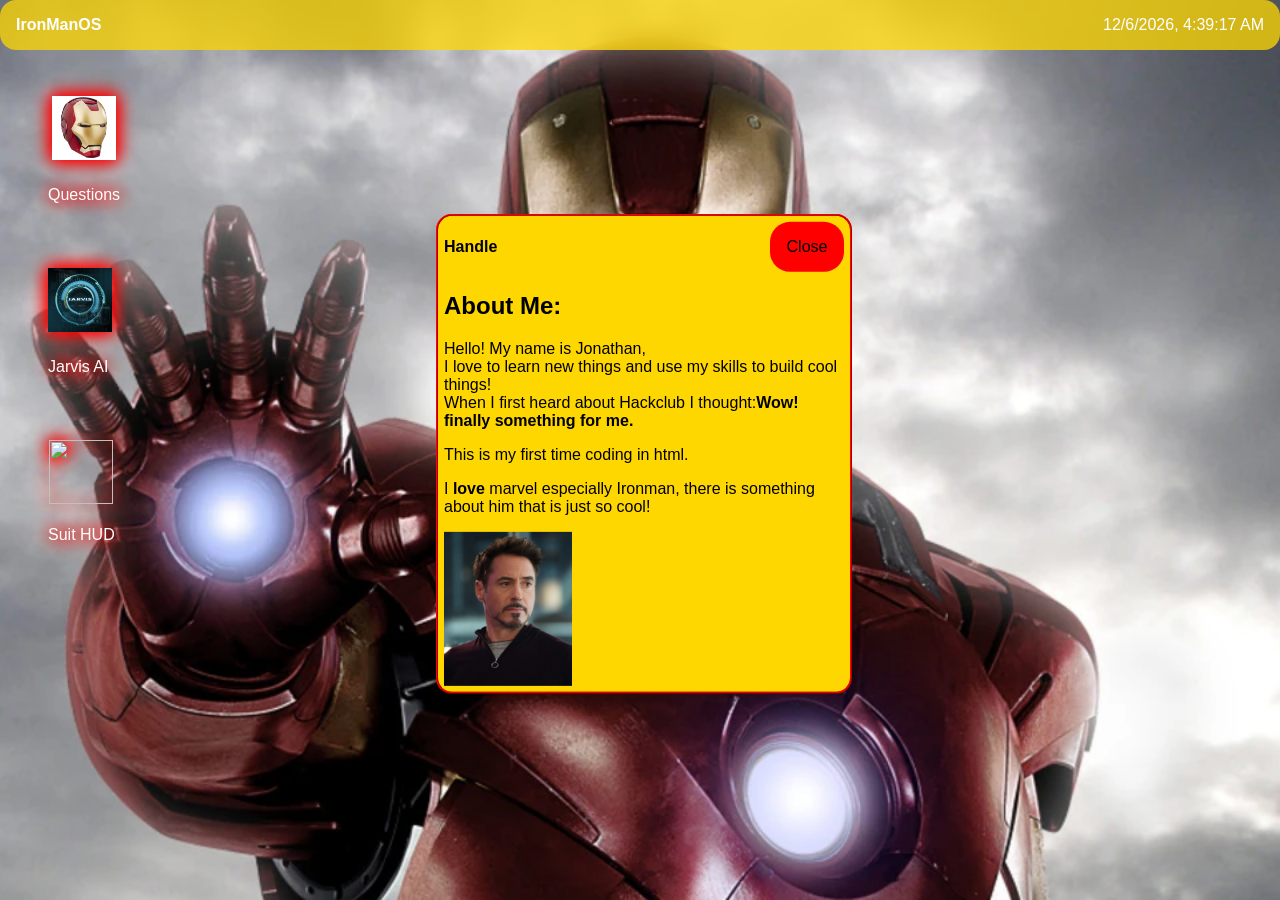
==== index.html @ e0ab9e58 "rename to index.html for GitHub Pages" ====
<!DOCTYPE html>
<html>
    <head>
        <link rel="stylesheet" type="text/css" href="style.css" />
    </head>
  <body style="background-image:url(./images/4805401-4716538-the_avengers_ironman_by_stephencanlas-d4zpaxl.png);background-size:cover; font-family:Helvetica, Noto Sans, sans-serif ;">
    <div class="window" id="welcome" style="top:50%; left:50%">
        
        <div class="windowheader">
            <p id="welcomeheader" style="margin: 0; font-weight: bold;">Handle</p> 
            <div class="closebutton" id="welcomeclose">Close</div>
        </div>
        <h2>About Me:</h2>
        <p>Hello! My name is Jonathan,<br>I love to learn new things and use my skills to build cool things!<br>When I first heard about Hackclub I thought:<strong>Wow! finally something for me.</strong></p>
        <p>This is my first time coding in html.</p>
        <p>I <strong>love</strong> marvel especially Ironman, there is something about him that is just so cool!</p>
        <img style="width: 128px; height: inherit; display:flex;" src=".\images\tony_stark.png">
        </div>

    <div id="top" style="display:flex; justify-content: space-between;
    position:absolute; width:100%; backdrop-filter: blur(10px); background-color: rgba(255,215,0,0.75); color:#fff; margin: 0; height:fit-content; border-radius: 16px;">
        <p style="margin-left: 16px; font-weight: 700; font-family: sans-serif;cursor:pointer;" id="welcomeopen">IronManOS</p>
        <p id="timeElement" style="margin-right: 16px;">Time</p>


    </div>

    <div id="desktopApps" class="desktopApps">
        <div class="app" onclick="handleIconTap(this)" data-window="questions">
            <img src="./images/81Y8fJUpbWL.jpg" class="app logo">
            <p class="app name">Questions</p>
        </div>
        <div class="app" onclick="handleIconTap(this)" data-window="jarvis">
            <img src="./images/3c486c80-729e-11ea-8279-5f9e57b8e2d9.jpg" class="app logo">
            <p class="app name">Jarvis AI</p>
        </div>
        <div class="app" onclick="handleIconTap(this)" data-window="hud">
            <img src="./images/arc_reactor.png" class="app logo">
            <p class="app name">Suit HUD</p>
        </div>

    </div>

    <div class="window" id="questions" style="display: none;">
        <div class="windowheader" id="questionsheader">
            <div class="closebutton" id="questionsclose" onmousedown="event.stopPropagation()">
                <p>Close</p>
            </div>
            <h3 class="headertext">Questions</h3>
            <div class="fullscreenbutton" id="questionsfull" onmousedown="event.stopPropagation()">
                <p>FullScreen</p>
            </div>

        </div>
        <div id="questionsbackground" style="background-color: #fff; margin-left: 6px;margin-right: 6px;box-sizing: border-box; border-radius: 12px; width: 360px;height: 400px;display: flex;flex-direction: column; padding: 10px;align-self: center;">
            <div id="questionsStartScreen" class="startScreen">
                <p style="font-family: Arial, Helvetica, sans-serif; margin-top: 3px;">Welcome to the Questions app!<br>Here we will figure out who is your favorite super hero,<br><strong>MAKE SURE YOU CHOOSE RIGHT!</strong></p>
                <img class="startScreenImg" src="./images/Robert_Downey_Jr._as_Tony_Stark_in_Avengers_Infinity_War.jpg" style="display: block; align-self: center; justify-content: center; width:200px; height: auto; padding-bottom: 10px;">
                <div class="continueButton" style="display: flex;flex-direction: column; margin-top: auto;justify-content: center;margin-bottom: 10px; background-color: bisque; width: 150px; border-radius: 20px; margin-left: auto; margin-right: auto;" onmousedown="clearStartingScreen(document.querySelector('#questionsStartScreen')); document.querySelector('#quizContainer').style.display='flex';">
                    <h3 style="display: flex;text-align: center; justify-content: center;position: relative; margin: 10px;">Continue</h3>
                </div>
            </div>
            <div id="quizContainer" style="display: none; flex-direction: column;">
                <h3 id="question" style="text-align: center; font-family: Arial, Helvetica, sans-serif; font-weight: bold;margin-top: 8px;margin-bottom: -8px;"></h3>
                <img id="image" src="">
                <div class="options" id="optionA" onmousedown="verifyAnswer('A', event)">
                    <p></p>
                </div>
                <div class="options" id="optionB" onmousedown="verifyAnswer('B, event')">
                    <p></p>
                </div>
            
            </div>
        </div>
        
    </div>

    <div class="window" id="jarvis" style="display: none;">
        <div class="windowheader" id="jarvisheader">
            <div class="closebutton" id="jarvisclose" onmousedown="event.stopPropagation()">
                <p>Close</p>
            </div>
            <h3 class="headertext">Jarvis</h3>
            <div class="fullscreenbutton" id="jarvisfull" onmousedown="event.stopPropagation()">
                <p>FullScreen</p>
            </div>

        </div>
        <div id="jarvisbackground" style="background-color: #fff; margin-left: 6px;margin-right: 6px;box-sizing: border-box; border-radius: 12px; width: 360px;height: 400px;display: flex;flex-direction: column; padding: 10px;align-self: center;">
            <div id="jarvisStartScreen" class="startScreen">
                <h3 style="font-family: Arial, Helvetica, sans-serif; margin-top: 3px;">Welcome to the Jarvis app!</h3>
                <img class="startScreenImg" src="./images/3c486c80-729e-11ea-8279-5f9e57b8e2d9.jpg" style="display: block; align-self: center; justify-content: center; width:200px; height: auto; padding-bottom: 10px; margin-top: 20px;">
                <div class="continueButton" style="display: flex;flex-direction: column; margin-top: auto;justify-content: center;margin-bottom: 10px; background-color: bisque; width: 150px; border-radius: 20px; margin-left: auto; margin-right: auto;" onmousedown="clearStartingScreen(document.querySelector('#jarvisStartScreen')); document.querySelector('#jarvisContainer').style.display='flex';
                    startJarvisVideo()">
                    <h3 style="display: flex;text-align: center; justify-content: center;position: relative; margin: 10px;">Continue</h3>
                </div>
            </div>
            <div id="jarvisContainer" style="display: none; flex-direction: column;">
                <video id="jarvisVideo" style="width:100%; border-radius: 8px;">
                    <source src="videos/Animate_the_uploaded_JARVI (1).mp4" type="video/mp4">
                </video>
            </div>
        </div>
    </div>
    <div class="window" id="hud" style="display: none;">
        <div class="windowheader" id="hudheader">
            <div class="closebutton" id="hudclose" onmousedown="event.stopPropagation()">
                <p>Close</p>
            </div>
            <h3 class="headertext">Suit HUD</h3>
            

        </div>
        <div id="hudbackground" style="background-color: #050a0f; margin-left: 6px;margin-right: 6px;box-sizing: border-box; border-radius: 12px; width: 360px;height: 400px;display: flex;flex-direction: column; padding: 10px;align-self: center; position: relative; overflow: hidden;">
            <div id="hudContainer">
                <div class="hud-corner corner-tl"></div>
                <div class="hud-corner corner-tr"></div>
                <div class="hud-corner corner-bl"></div>
                <div class="hud-corner corner-br"></div>
                <div id="scan-line"></div>
                <div id="suitDiag" class="hud-hidden">
                    <p class="title">Suit diagnostics</p>
                    <div class="DiagInfo">
                        <p class="stat-name">ARC REACTOR</p>
                        <div class="bar" id="arc-reactor-bar" style="background: #00d4ff11; height: 6px;">
                            <div style="background: #00d4ff; width: 88%; height: 6px;"></div>
                        </div>
                        <p class="stat-value" id="arc-reactor-value">88%</p>
                    </div>
                    <div class="DiagInfo">
                        <p class="stat-name">LEFT REPULSOR</p>
                        <div class="bar" id="left-repulsor-bar" style="background: #00d4ff11; height: 6px;">
                            <div style="background: #00d4ff; width: 88%; height: 6px;"></div>
                        </div>
                        <p class="stat-value" id="left-repulsor-value">88%</p>
                    </div>
                    <div class="DiagInfo">
                        <p class="stat-name">RIGHT REPULSOR</p>
                        <div class="bar" id="right-repulsor-bar" style="background: #00d4ff11; height: 6px;">
                            <div style="background: #00d4ff; width: 88%; height: 6px;"></div>
                        </div>
                        <p class="stat-value" id="right-repulsor-value">88%</p>
                    </div>
                    <div class="DiagInfo">
                        <p class="stat-name">FLIGHT SYSTEM</p>
                        <div class="bar" id="flight-system-bar" style="background: #00d4ff11; height: 6px;">
                            <div style="background: #00d4ff; width: 67%; height: 6px;"></div>
                        </div>
                        <p class="stat-value" id="flight-system-value">88%</p>
                    </div>
                    <div class="DiagInfo">
                        <p class="stat-name">STRUCTURAL INTEGRITY</p>
                        <div class="bar" id="structural-integrity-bar" style="background: #00d4ff11; height: 6px;">
                            <div style="background: #00d4ff; width: 88%; height: 6px;"></div>
                        </div>
                        <p class="stat-value"  id="structural-integrity-value">88%</p>
                    </div>
                    <div class="status">
                        <div class="status-display"></div>
                        <p class="status-name">JARVIS ONLINE</p>
                    </div>
                    <div class="status">
                        <div class="status-display"></div>
                        <p class="status-name">WEAPONS SAFE</p>
                    </div>
                    <div class="status">
                        <div class="status-display" style="background-color: #ff6b00;"></div>
                        <p class="status-name">HULL BREACH</p>
                    </div>
                </div>
                <div class="divider"></div>
                <div id="centerPanel" class="hud-hidden">
                    <div id="arcReactor">
                        <div class="arc-ring arc-ring-1"></div>
                        <div class="arc-ring arc-ring-2"></div>
                        <div class="arc-ring arc-ring-3"></div>
                        <div class="arc-core">
                            <p class="arc-core-value" id="arc-core-value">97%</p>
                        </div>
                    </div>
                    <p id="battery">97.4%</p>
                </div>
                <div class="divider"></div>
                <div id="environment" class="hud-hidden">
                    <p class="title">Environment</p>
                    <div class="envInfo">
                        <p class="envInfoName">ALTITUDE</p>
                        <p class="envInfoValue" id="altitude-value">3,420 M</p>
                    </div>
                    <div class="envInfo">
                        <p class="envInfoName">SPEED</p>
                        <p class="envInfoValue" id="speed-value">812 KMH</p>
                    </div>
                    <div class="envInfo">
                        <p class="envInfoName">TEMPERATURE</p>
                        <p class="envInfoValue" id="temperature-value">-14°C</p>
                    </div>
                    <div class="envInfo">
                        <p class="envInfoName">THREAT LEVEL</p>
                        <p class="envInfoValue" id="threat-value">HIGH</p>
                    </div>
                    <div class="envInfo">
                        <p class="envInfoName">TARGETS</p>
                        <p class="envInfoValue" id="targets-value">3 LOCKED</p>
                    </div>
                    <div class="radar">
                        <div class="radar-cross-v"></div>
                        <div class="radar-cross-h"></div>
                        <div class="radar-sweep"></div>
                        <div class="radar-blip"></div>
                    </div>
                </div>
                
            </div>
        </div>
    </div>
    <script src="script.js"></script>
</body>
</html>
---- style.css ----
html, body {
    margin: 0;
    padding: 0;
    overflow: hidden;
    height: 100%;
}

.closebutton {
    background-color: red;
    width:50px;
    height: 50px; 
    border-radius: 20px; 
    position:relative;
    display: flex;
    justify-content: center; 
    align-items: center;
    padding: 0 12px;
    cursor: pointer;
}

.fullscreenbutton {
    background-color: rgba(0,0,0,0.6);
    color: #fff;
    padding: 0 12px;
    height: 50px;
    border-radius: 20px;
    display: flex;
    align-items: center;
    justify-content: center;
    cursor: pointer;
    white-space: nowrap;
    align-self: end;
}

.fullscreenbutton p {
    margin: 0;
    font-size: 12px;
    font-family: Arial, Helvetica, sans-serif;
}
.window {
    list-style-type: square; 
    padding: 6px; 
    border: 2px ridge red; 
    margin: 4px; 
    border-radius: 16px; 
    position:absolute; 
    transform:translate(-50%,-50%);
    top: calc(50% - 240px);
    left: calc(50% - 260px);
    background-color: gold; 
    flex-direction: column; 
    width:400px
}

.windowheader{
    user-select: none;
    cursor: grab;
    align-items: center;
    width: 100%;
    display: flex;
    justify-content: space-between;
    position: relative;
    margin-bottom: 12px;
    flex-direction: row;
    gap: 8px;
}

.desktopApps{
    padding-top: 64px;
    padding-left: 16px;
}

.app{
    text-align: center;
    padding: 16px;
    filter: drop-shadow(0 0 8px red);
    width: fit-content;
    cursor: pointer;
}

.app .logo{
    width: 64px;
    height: 64px;
    border-radius: 16px;
    object-fit: cover;
}

.app .name{
    margin: 0px;
    margin-top: -10px;
    color:#fff;
}

.window:fullscreen,
.window.maximized {
    width: 100vw;
    height: 100vh;
    border-radius: 0;
    transform: none;
    top: 0 !important;
    left: 0 !important;
    box-sizing: border-box;
    display: flex;
    flex-direction: column;
    overflow: hidden;
}

.window:fullscreen .windowheader,
.window.maximized .windowheader {
    padding: 0 12px;
}

.window:fullscreen > div:last-child,
.window.maximized > div:last-child {
    width: calc(100% - 12px) !important;
    flex: 1 !important;
    height: auto !important;
    min-height: 0;
    border-radius: 0 0 12px 12px;
    overflow: hidden;
}

.window:fullscreen .startScreen,
.window:fullscreen #quizContainer,
.window:fullscreen #jarvisContainer,
.window.maximized #hudContainer {
    width: 100%;
    height: 100%;
}

.window:fullscreen #jarvisVideo {
    width: 100%;
    height: 100%;
    object-fit: contain;
}

.window:fullscreen .startScreen p,
.window:fullscreen .startScreen h3,
.window:fullscreen .startScreen h2 {
    font-size: 2.2vw;
}

.window:fullscreen .startScreenImg {
    width: 28vw !important;
    height: auto !important;
}

.window:fullscreen .continueButton {
    width: 18vw !important;
    border-radius: 2vw !important;
}

.window:fullscreen .continueButton h3 {
    font-size: 2vw;
}

.window:fullscreen #question {
    font-size: 2.8vw;
}

.window:fullscreen .options {
    max-width: 50vw;
    padding: 1vw 0;
}

.window:fullscreen .options p {
    font-size: 2vw;
}

.headerleft {
    display: flex;
    align-items: center;
    gap: 8px;
}

.headertext {
    display: flex;
    align-items: center;
    justify-content: center;
    flex:1;
    margin: 0;
    font-family: Arial, Helvetica, sans-serif;    
    
}
.startScreen{
    display: flex;
    flex-direction: column;
    height: 100%;
    box-sizing: border-box;
}
#quizContainer {
    display:none;
    flex-direction: column;
    gap:12px;
    align-items: center;
    width:100%;
    height: 100%;
    box-sizing: border-box;
    padding: 10px 20px 15px 20px;

}

#question {
    text-align: center; 
    font-family: Arial, Helvetica, sans-serif; 
    font-weight: bold;
    font-size: 18px;
    color: #222;
    margin-top: 5px;
    margin-bottom: 15px;
}
#image {
    display: block;
    margin: 0 auto;
    padding-top: 5px;
    border-radius: 8px;
    box-shadow: 0 2px 8px rgba(0,0,0,0.1);
    height: auto;
    width: 100%;
    max-width: 280px;
}
.options {
    display: flex;
    background-color: #f32013;
    border-radius: 20px;
    flex-direction: column;
    justify-content: center;
    align-items: center;
    width: 100%;
    max-width: 280px;
    cursor: pointer;
    transition: background-color o.2s, transform 0.1s;

    
}

.options p {
    margin: 10px 0;
    font-family: Arial, Helvetica, sans-serif;
    color: white;
    font-weight: bold;
}

.options:hover{
    background-color: #ffcc00;
}
.options:hover p{
    color:#222
}

.options:first-of-type{
    margin-top: auto;
    margin-bottom: 10px;
}

#jarvisContainer {
    display:none;
    flex-direction: column;
    gap:12px;
    align-items: center;
    width:100%;
    height: 100%;
    box-sizing: border-box;
    padding: 10px 20px 15px 20px;
}

#jarvisVideo {
    width: 100%;
    border-radius: 8px;
    height: 360px;
}

#suitDiag {
    width: calc(20% - 10px);
    height: 100%;
    margin-left: 24px;
    margin-top: 24px;
}

.DiagInfo {
    padding-bottom: 16px;
}

.stat-name {
    color: #00d4ff88;
}

.bar {
    display: flex;
}

.stat-value {
    text-align: right;
    color:#00d4ff;
}

.title {
    color: #00d4ff88;
    font-size: 24px;
}

.status-name {
    color: #00d4ff88;
    margin: 4px;
}

.status-display {
    width: 16px;
    height: 16px;
    border-radius: 50%;
    background-color: #00ff88;
    margin-right: 10px;
    animation: blip 3s ease-in-out infinite
}

.status {
    display: flex;
    flex-direction: row;
    align-items: center;
    margin: 4px 0;
}


#hudContainer {
    display: flex;
}

.divider {
    width: 1px;
    height: 100%;
    background-color: #00d4ff33;
    margin-left: 24px;
    margin-right: 24px;
}

#hudMiddle {
    flex: 1;
}

#environment {
    width: calc(20% - 10px);
    height: 100%;
    margin-top: 24px;
    display: flex;
    flex-direction: column;
    margin-right: 24px;
}

.envInfo {
    display: flex;
    flex-direction: row;
    justify-content: space-between;
    margin: 8px 0;
}
.envInfoName {
    color: #00d4ff88;
}

.envInfoValue {
    color:#00d4ff;
}

.radar {
    width: 200px;
    height: 200px;
    border-radius: 50%;
    border: 1px solid #00d4ff33;
    position: relative;
    overflow: hidden;
    margin: 32px auto 0;
}

.radar-cross-v {
    position: absolute;
    left: 50%;
    top: 0;
    width: 1px;
    height: 100%;
    background: #00d4ff22;
}

.radar-cross-h {
    position: absolute;
    top: 50%;
    left: 0;
    width: 100%;
    height: 1px;
    background: #00d4ff22;
}

.radar-sweep {
    position: absolute;
    top: 0;
    left: 50%;
    width: 50%;
    height: 50%;
    transform-origin: 0% 100%;
    background: linear-gradient(90deg, transparent, #00d4ff33);
    animation: sweep 3s linear infinite;
}

@keyframes sweep {
    from { transform: rotate(0deg); }
    to { transform: rotate(360deg); }
}

.radar-blip {
    position: absolute;
    width: 4px;
    height: 4px;
    border-radius: 50%;
    background: #00ff88;
    top: 45px;
    left: 120px;
    animation: blip 3s ease-in-out infinite;
}

@keyframes blip {
    0%, 100% { opacity: 1; }
    50% { opacity: 0.2; }
}

#arcReactor {
    width: 260px;
    height: 260px;
    position: relative;
    margin: 0 auto;
    display: flex;
    align-items: center;
    justify-content: center;
}

.arc-ring {
    position: absolute;
    border-radius: 50%;
    border: 2px solid transparent;
}

.arc-ring-1 {
    width: 260px;
    height: 260px;
    border-top-color: #00d4ff;
    animation: spin 4s linear infinite;
}

.arc-ring-2 {
    width: 200px;
    height: 200px;
    border-right-color: #00d4ff99;
    animation: spin 2.5s linear infinite reverse;
}

.arc-ring-3 {
    width: 140px;
    height: 140px;
    border-top-color: #00d4ffcc;
    border-left-color: #00d4ffcc;
    animation: spin 1.5s linear infinite;
}

.arc-core {
    width: 40px;
    height: 40px;
    border-radius: 50%;
    background: #00d4ff22;
    border: 2px solid #00d4ff;
    display: flex;
    align-items: center;
    justify-content: center;
}

.arc-core-value {
    font-size: 18px;
    color: #00d4ff;
    margin: 0;
}

@keyframes spin {
    from { transform: rotate(0deg); }
    to { transform: rotate(360deg); }
}

#centerPanel {
    flex: 1;
    display: flex;
    flex-direction: column;
    align-items: center;
    justify-content: center;
    gap: 16px;
}

#battery {
    font-size: 32px;
    color:#00d4ff;
    text-align: center;
}

#scan-line {
    position: absolute;
    left: 0;
    width: 100%;
    height: 2px;
    background-color: #00d4ff11;
    animation: scan 8s ease-in-out infinite;
}


@keyframes scan {
    0%, 15% {
        top: 0;
        opacity: 0;
    }
    25% {
        opacity: 1;
    }
    75% {
        opacity: 1;
    }
    85%, 100% {
        top: 100%;
        opacity: 0;
    }
}

.hud-hidden {
    opacity: 0;
}

#suitDiag,
#arcReactor,
#environment {
    transition: opacity 0.4s ease;
}

.hud-corner {
    position: absolute;
    width: 16px;
    height: 16px;
}

.corner-tl {
    top: 8px;
    left: 8px;
    border-top: 1px solid #00d4ff88;
    border-left: 1px solid #00d4ff88;
}

.corner-tr {
    top: 8px;
    right: 8px;
    border-top: 1px solid #00d4ff88;
    border-right: 1px solid #00d4ff88;
}

.corner-bl {
    bottom: 8px;
    left: 8px;
    border-bottom: 1px solid #00d4ff88;
    border-left: 1px solid #00d4ff88;
}

.corner-br {
    bottom: 8px;
    right: 8px;
    border-bottom: 1px solid #00d4ff88;
    border-right: 1px solid #00d4ff88;
}
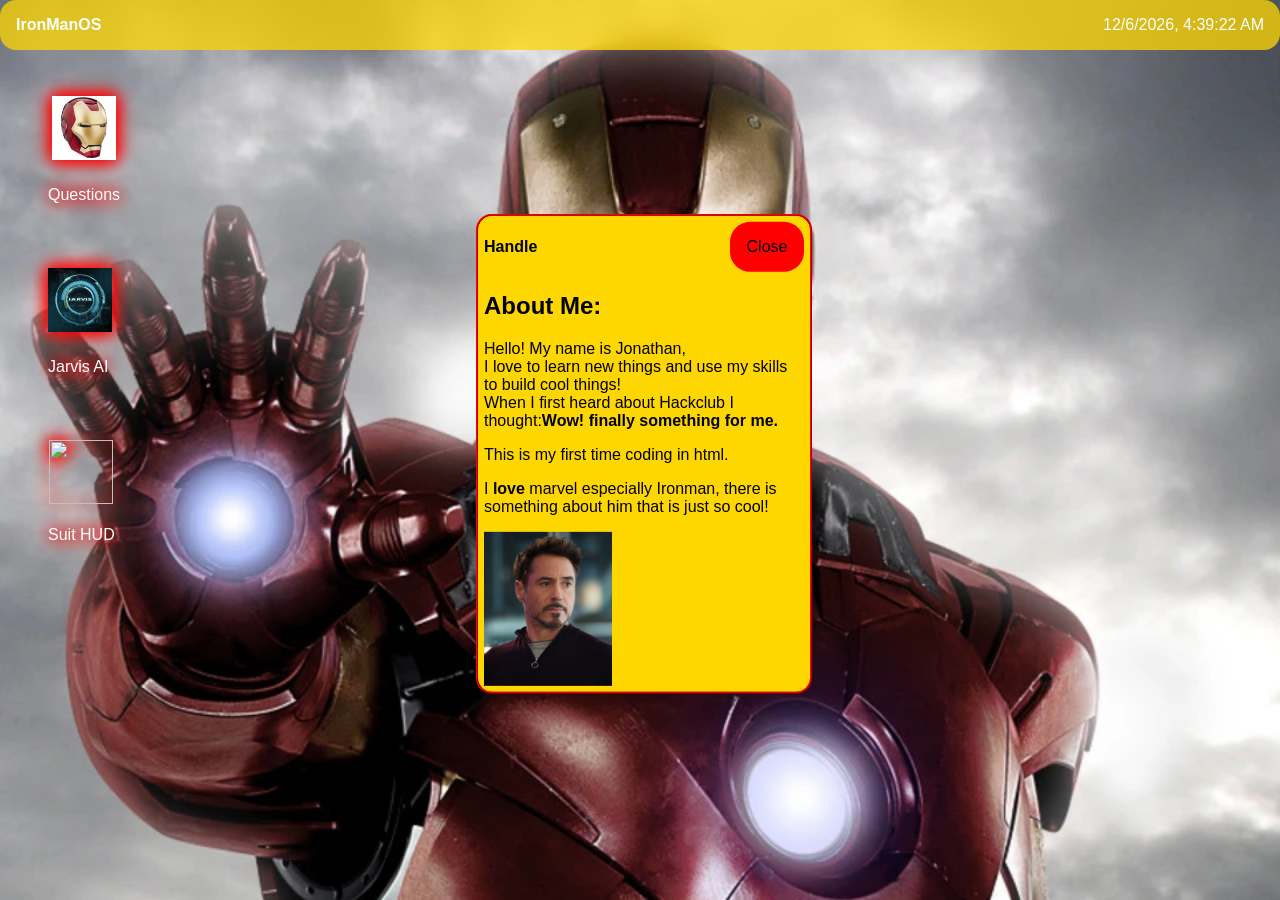
==== commit 4bf22f87: "made windows smaller, made sure the windows can't cross the topbar" ====
--- a/index.html
+++ b/index.html
@@ -52,11 +52,11 @@
             </div>
 
         </div>
-        <div id="questionsbackground" style="background-color: #fff; margin-left: 6px;margin-right: 6px;box-sizing: border-box; border-radius: 12px; width: 360px;height: 400px;display: flex;flex-direction: column; padding: 10px;align-self: center;">
+        <div id="questionsbackground" style="background-color: #fff; margin-left: 6px;margin-right: 6px;box-sizing: border-box; border-radius: 12px; width: 100%; max-width: 280px; height: 55vh; max-height: 340px;display: flex;flex-direction: column; padding: 10px;align-self: center; overflow-y: auto;">
             <div id="questionsStartScreen" class="startScreen">
                 <p style="font-family: Arial, Helvetica, sans-serif; margin-top: 3px;">Welcome to the Questions app!<br>Here we will figure out who is your favorite super hero,<br><strong>MAKE SURE YOU CHOOSE RIGHT!</strong></p>
-                <img class="startScreenImg" src="./images/Robert_Downey_Jr._as_Tony_Stark_in_Avengers_Infinity_War.jpg" style="display: block; align-self: center; justify-content: center; width:200px; height: auto; padding-bottom: 10px;">
-                <div class="continueButton" style="display: flex;flex-direction: column; margin-top: auto;justify-content: center;margin-bottom: 10px; background-color: bisque; width: 150px; border-radius: 20px; margin-left: auto; margin-right: auto;" onmousedown="clearStartingScreen(document.querySelector('#questionsStartScreen')); document.querySelector('#quizContainer').style.display='flex';">
+                <img class="startScreenImg" src="./images/Robert_Downey_Jr._as_Tony_Stark_in_Avengers_Infinity_War.jpg" style="display: block; align-self: center; justify-content: center; width:auto; max-width:200px; height: auto; max-height: 40%; padding-bottom: 10px;">
+                <div class="continueButton" style="display: flex;flex-direction: column; margin-top: auto;flex-shrink: 0;justify-content: center;margin-bottom: 10px; background-color: bisque; width: 150px; border-radius: 20px; margin-left: auto; margin-right: auto;" onmousedown="clearStartingScreen(document.querySelector('#questionsStartScreen')); document.querySelector('#quizContainer').style.display='flex';">
                     <h3 style="display: flex;text-align: center; justify-content: center;position: relative; margin: 10px;">Continue</h3>
                 </div>
             </div>
@@ -86,11 +86,11 @@
             </div>
 
         </div>
-        <div id="jarvisbackground" style="background-color: #fff; margin-left: 6px;margin-right: 6px;box-sizing: border-box; border-radius: 12px; width: 360px;height: 400px;display: flex;flex-direction: column; padding: 10px;align-self: center;">
+        <div id="jarvisbackground" style="background-color: #fff; margin-left: 6px;margin-right: 6px;box-sizing: border-box; border-radius: 12px; width: 100%; max-width: 280px; height: 55vh; max-height: 340px;display: flex;flex-direction: column; padding: 10px;align-self: center; overflow-y: auto;">
             <div id="jarvisStartScreen" class="startScreen">
                 <h3 style="font-family: Arial, Helvetica, sans-serif; margin-top: 3px;">Welcome to the Jarvis app!</h3>
-                <img class="startScreenImg" src="./images/3c486c80-729e-11ea-8279-5f9e57b8e2d9.jpg" style="display: block; align-self: center; justify-content: center; width:200px; height: auto; padding-bottom: 10px; margin-top: 20px;">
-                <div class="continueButton" style="display: flex;flex-direction: column; margin-top: auto;justify-content: center;margin-bottom: 10px; background-color: bisque; width: 150px; border-radius: 20px; margin-left: auto; margin-right: auto;" onmousedown="clearStartingScreen(document.querySelector('#jarvisStartScreen')); document.querySelector('#jarvisContainer').style.display='flex';
+                <img class="startScreenImg" src="./images/3c486c80-729e-11ea-8279-5f9e57b8e2d9.jpg" style="display: block; align-self: center; justify-content: center; width:auto; max-width:200px; height: auto; max-height: 40%; padding-bottom: 10px; margin-top: 20px;">
+                <div class="continueButton" style="display: flex;flex-direction: column; margin-top: auto;flex-shrink: 0;justify-content: center;margin-bottom: 10px; background-color: bisque; width: 150px; border-radius: 20px; margin-left: auto; margin-right: auto;" onmousedown="clearStartingScreen(document.querySelector('#jarvisStartScreen')); document.querySelector('#jarvisContainer').style.display='flex';
                     startJarvisVideo()">
                     <h3 style="display: flex;text-align: center; justify-content: center;position: relative; margin: 10px;">Continue</h3>
                 </div>
@@ -111,7 +111,7 @@
             
 
         </div>
-        <div id="hudbackground" style="background-color: #050a0f; margin-left: 6px;margin-right: 6px;box-sizing: border-box; border-radius: 12px; width: 360px;height: 400px;display: flex;flex-direction: column; padding: 10px;align-self: center; position: relative; overflow: hidden;">
+        <div id="hudbackground" style="background-color: #050a0f; margin-left: 6px;margin-right: 6px;box-sizing: border-box; border-radius: 12px; width: 100%; max-width: 280px; height: 55vh; max-height: 340px;display: flex;flex-direction: column; padding: 10px;align-self: center; position: relative; overflow: hidden;">
             <div id="hudContainer">
                 <div class="hud-corner corner-tl"></div>
                 <div class="hud-corner corner-tr"></div>
--- a/style.css
+++ b/style.css
@@ -38,18 +38,19 @@
     font-family: Arial, Helvetica, sans-serif;
 }
 .window {
-    list-style-type: square; 
-    padding: 6px; 
-    border: 2px ridge red; 
-    margin: 4px; 
-    border-radius: 16px; 
-    position:absolute; 
-    transform:translate(-50%,-50%);
-    top: calc(50% - 240px);
-    left: calc(50% - 260px);
-    background-color: gold; 
-    flex-direction: column; 
-    width:400px
+    list-style-type: square;
+    padding: 6px;
+    border: 2px ridge red;
+    margin: 4px;
+    border-radius: 16px;
+    position: absolute;
+    top: 55%;
+    left: 50%;
+    transform: translate(-50%, -50%);
+    background-color: gold;
+    flex-direction: column;
+    width: 70vw;
+    max-width: 320px;
 }
 
 .windowheader{
@@ -94,7 +95,11 @@
 .window:fullscreen,
 .window.maximized {
     width: 100vw;
+    max-width: 100vw;
     height: 100vh;
+    max-height: 100vh;
+    margin: 0;
+    border: none;
     border-radius: 0;
     transform: none;
     top: 0 !important;
@@ -113,8 +118,10 @@
 .window:fullscreen > div:last-child,
 .window.maximized > div:last-child {
     width: calc(100% - 12px) !important;
+    max-width: none !important;
     flex: 1 !important;
     height: auto !important;
+    max-height: none !important;
     min-height: 0;
     border-radius: 0 0 12px 12px;
     overflow: hidden;
@@ -142,7 +149,9 @@
 
 .window:fullscreen .startScreenImg {
     width: 28vw !important;
+    max-width: none !important;
     height: auto !important;
+    max-height: none !important;
 }
 
 .window:fullscreen .continueButton {
@@ -178,9 +187,15 @@
     align-items: center;
     justify-content: center;
     flex:1;
+    min-width: 0;
     margin: 0;
-    font-family: Arial, Helvetica, sans-serif;    
-    
+    font-family: Arial, Helvetica, sans-serif;
+
+}
+
+.closebutton,
+.fullscreenbutton {
+    flex-shrink: 0;
 }
 .startScreen{
     display: flex;
@@ -267,7 +282,8 @@
 #jarvisVideo {
     width: 100%;
     border-radius: 8px;
-    height: 360px;
+    height: auto;
+    max-height: 100%;
 }
 
 #suitDiag {
